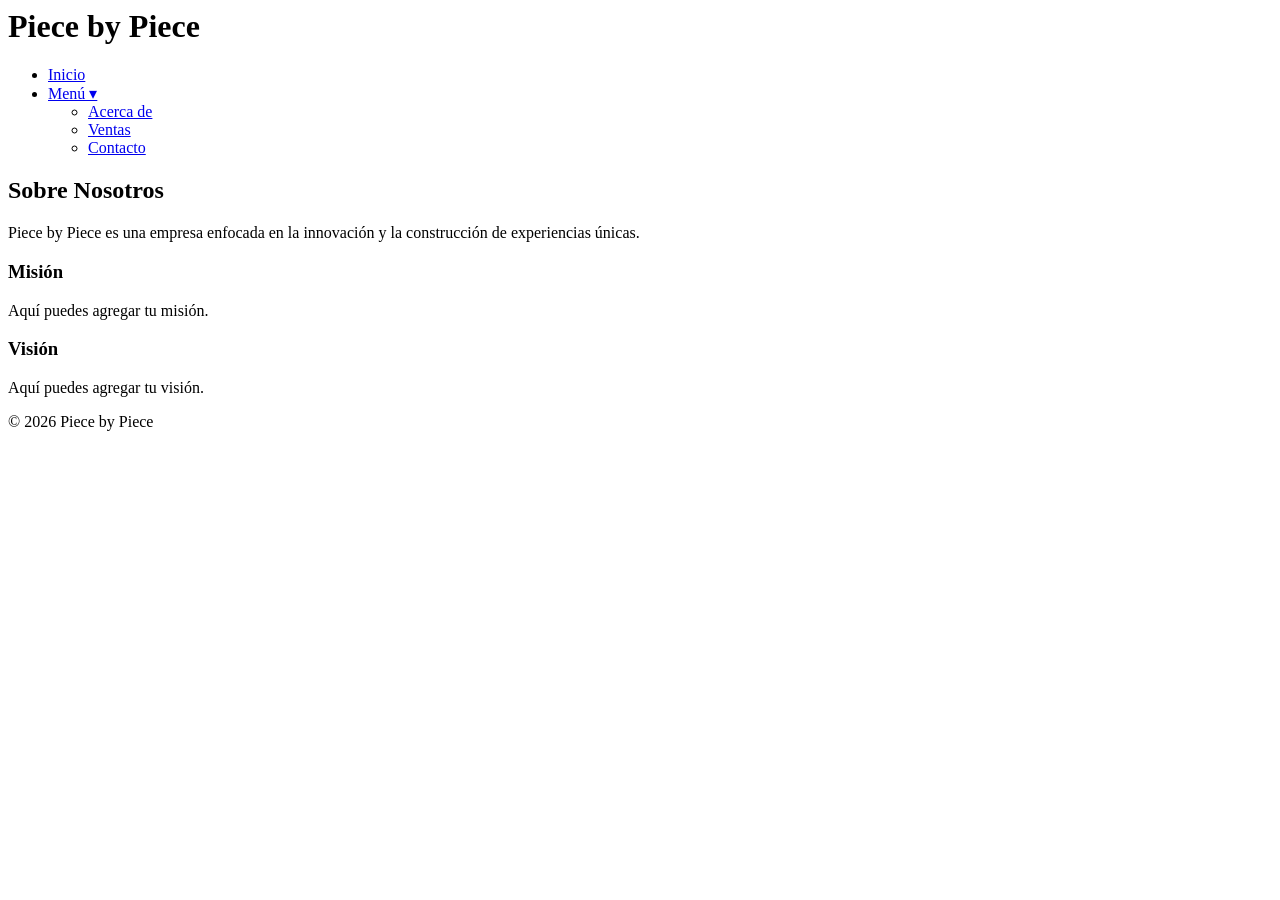
==== acerca.html @ fde5c0e1 "Create acerca.html" ====
<html lang="es">
<head>
<meta charset="UTF-8">
<meta name="viewport" content="width=device-width, initial-scale=1.0">
<title>Acerca de</title>
<link href="https://fonts.googleapis.com/css2?family=League+Spartan:wght@300;400;600&display=swap" rel="stylesheet">
<link rel="stylesheet" href="styles.css">
</head>
<body>

<header>
  <h1>Piece by Piece</h1>
  <nav>
    <ul class="menu">
      <li><a href="index.html">Inicio</a></li>
      <li class="dropdown">
        <a href="#">Menú ▾</a>
        <ul class="submenu">
          <li><a href="acerca.html">Acerca de</a></li>
          <li><a href="ventas.html">Ventas</a></li>
          <li><a href="contacto.html">Contacto</a></li>
        </ul>
      </li>
    </ul>
  </nav>
</header>

<section class="acerca">
  <h2>Sobre Nosotros</h2>
  <p>Piece by Piece es una empresa enfocada en la innovación y la construcción de experiencias únicas.</p>

  <h3>Misión</h3>
  <p>Aquí puedes agregar tu misión.</p>

  <h3>Visión</h3>
  <p>Aquí puedes agregar tu visión.</p>
</section>

<footer>
  <p>© 2026 Piece by Piece</p>
</footer>

</body>
</html>
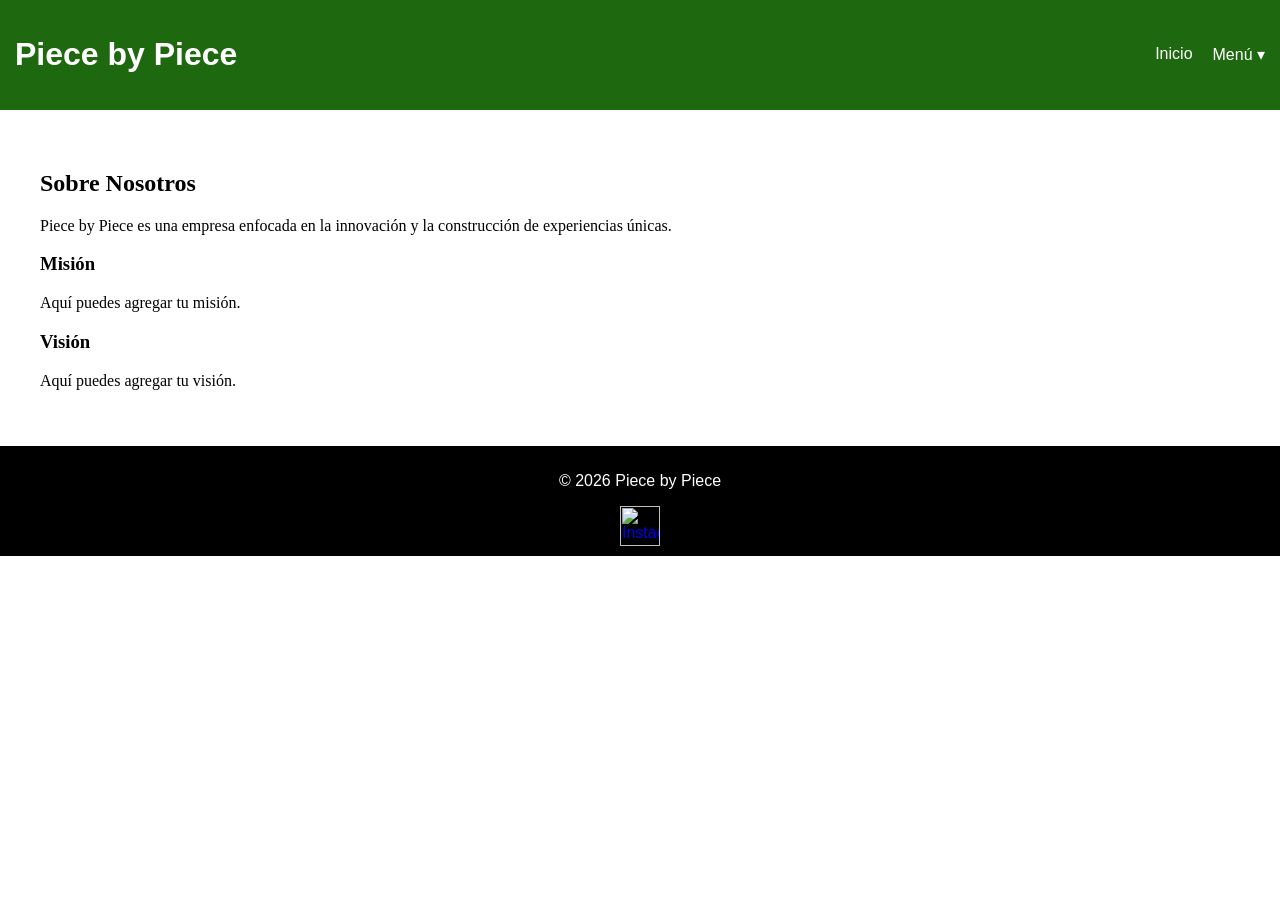
==== commit 5faf928d: "Update acerca.html" ====
--- a/acerca.html
+++ b/acerca.html
@@ -38,6 +38,9 @@
 
 <footer>
   <p>© 2026 Piece by Piece</p>
+  <a href="https://www.instagram.com/oficial.pbp/" target="_blank">
+    <img src="iglogo.png" alt="Instagram" style="width: 40px; height: 40px;">
+  </a>
 </footer>
 
 </body>
--- a/styles.css
+++ b/styles.css
@@ -0,0 +1,80 @@
+body {
+  font-family: 'League Spartan', sans-serif;
+  margin: 0;
+  background-color: white;
+  color: black;
+}
+
+header {
+  background-color: #1E680F;
+  color: white;
+  padding: 15px;
+  display: flex;
+  justify-content: space-between;
+  align-items: center;
+}
+
+.menu {
+  list-style: none;
+  display: flex;
+  gap: 20px;
+}
+
+.menu a {
+  color: white;
+  text-decoration: none;
+}
+
+.dropdown {
+  position: relative;
+}
+
+.submenu {
+  display: none;
+  position: absolute;
+  background-color: #26A80C;
+  list-style: none;
+  padding: 10px;
+}
+
+.dropdown:hover .submenu {
+  display: block;
+}
+
+section {
+  padding: 40px;
+}
+
+.hero {
+  background-color: #26A80C;
+  color: white;
+  text-align: center;
+}
+
+footer {
+  background-color: black;
+  color: white;
+  text-align: center;
+  padding: 10px;
+}
+
+/* Acerca con Times New Roman */
+.acerca {
+  font-family: 'Times New Roman', serif;
+}
+
+form {
+  display: flex;
+  flex-direction: column;
+  gap: 10px;
+  max-width: 300px;
+}
+
+button {
+  background-color: #1E680F;
+  color: white;
+  border: none;
+  padding: 10px;
+  cursor: pointer;
+}
+
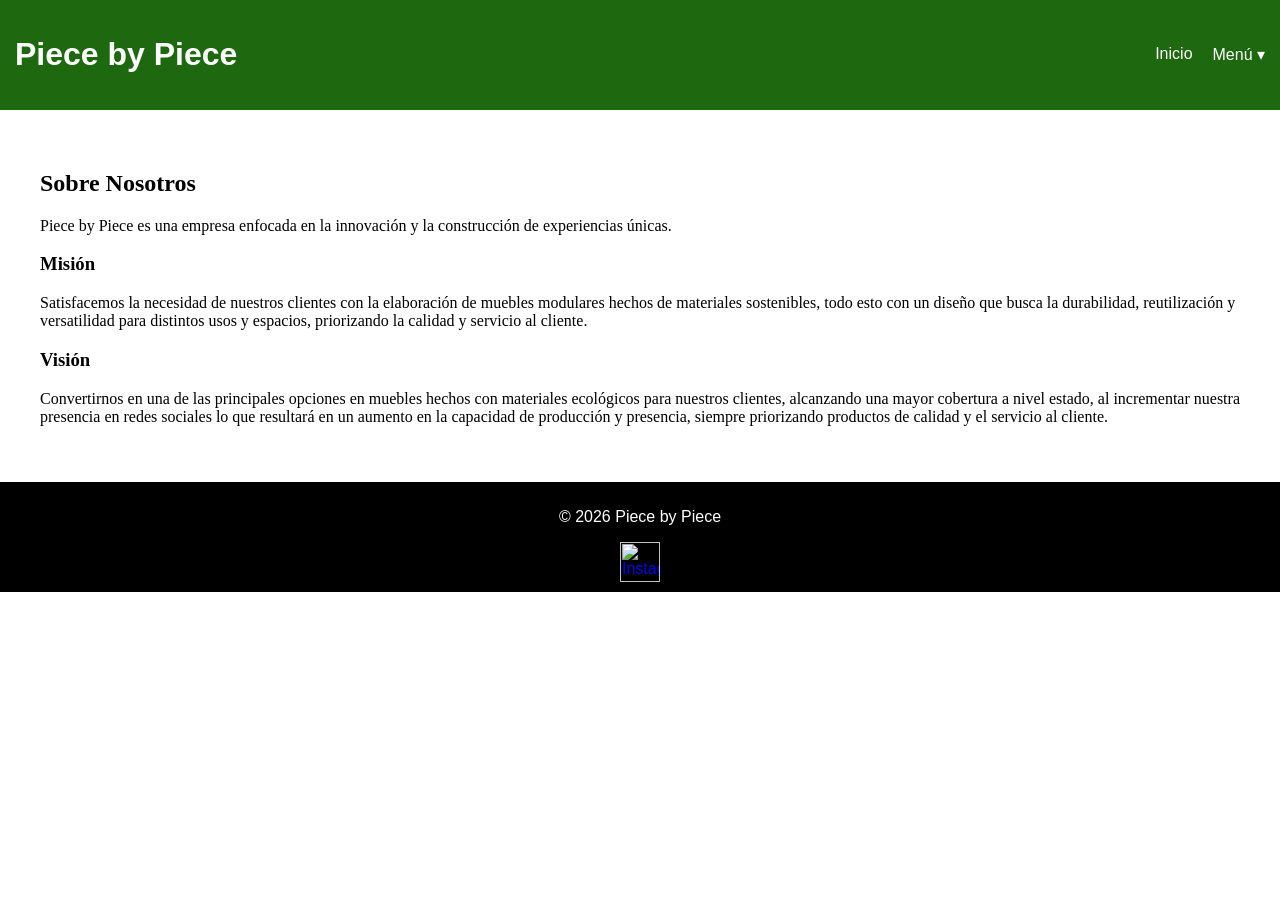
==== commit 58da21f1: "Update mission and vision statements in acerca.html" ====
--- a/acerca.html
+++ b/acerca.html
@@ -30,10 +30,10 @@
   <p>Piece by Piece es una empresa enfocada en la innovación y la construcción de experiencias únicas.</p>
 
   <h3>Misión</h3>
-  <p>Aquí puedes agregar tu misión.</p>
+  <p>Satisfacemos la necesidad de nuestros clientes con la elaboración de muebles modulares hechos de materiales sostenibles, todo esto con un diseño que busca la durabilidad, reutilización y versatilidad para distintos usos y espacios, priorizando la calidad y servicio al cliente.</p>
 
   <h3>Visión</h3>
-  <p>Aquí puedes agregar tu visión.</p>
+  <p>Convertirnos en una de las principales opciones en muebles hechos con materiales ecológicos para nuestros clientes, alcanzando una mayor cobertura a nivel estado, al incrementar nuestra presencia en redes sociales lo que resultará en un aumento en la capacidad de producción y presencia, siempre priorizando productos de calidad y el servicio al cliente.</p>
 </section>
 
 <footer>
--- a/styles.css
+++ b/styles.css
@@ -78,3 +78,6 @@
   cursor: pointer;
 }
 
+.iglogo {
+  filter: invert(1);
+}
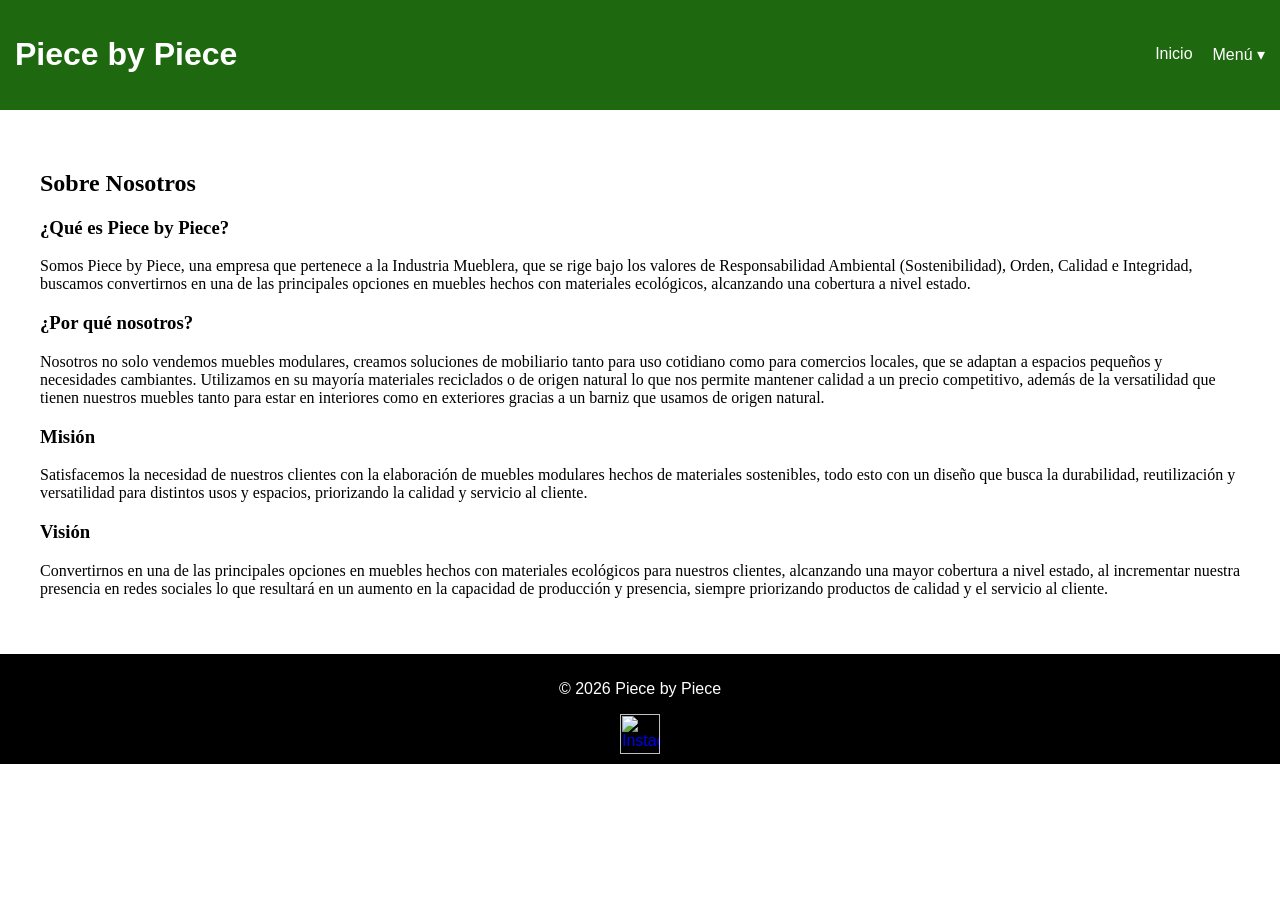
==== commit 0ea52630: "Enhance company description in acerca.html Added detailed descriptions about the company and its val" ====
--- a/acerca.html
+++ b/acerca.html
@@ -27,8 +27,13 @@
 
 <section class="acerca">
   <h2>Sobre Nosotros</h2>
-  <p>Piece by Piece es una empresa enfocada en la innovación y la construcción de experiencias únicas.</p>
-
+  <h3> ¿Qué es Piece by Piece?</h3>
+<p>Somos Piece by Piece, una empresa que pertenece a la Industria Mueblera, que se rige bajo los valores de Responsabilidad Ambiental (Sostenibilidad), Orden, Calidad e Integridad, buscamos convertirnos en una de las principales opciones en muebles hechos con materiales ecológicos, alcanzando una cobertura a nivel estado.</p>
+ 
+<h3>¿Por qué nosotros?</h3>
+<p>Nosotros no solo vendemos muebles modulares, creamos soluciones de mobiliario tanto para uso cotidiano como para comercios locales, que se adaptan a espacios pequeños y necesidades cambiantes.
+Utilizamos en su mayoría materiales reciclados o de origen natural lo que nos permite mantener calidad a un precio competitivo, además de la versatilidad que tienen nuestros muebles tanto para estar en interiores como en exteriores gracias a un barniz que usamos de origen natural.</p>
+  
   <h3>Misión</h3>
   <p>Satisfacemos la necesidad de nuestros clientes con la elaboración de muebles modulares hechos de materiales sostenibles, todo esto con un diseño que busca la durabilidad, reutilización y versatilidad para distintos usos y espacios, priorizando la calidad y servicio al cliente.</p>
 
